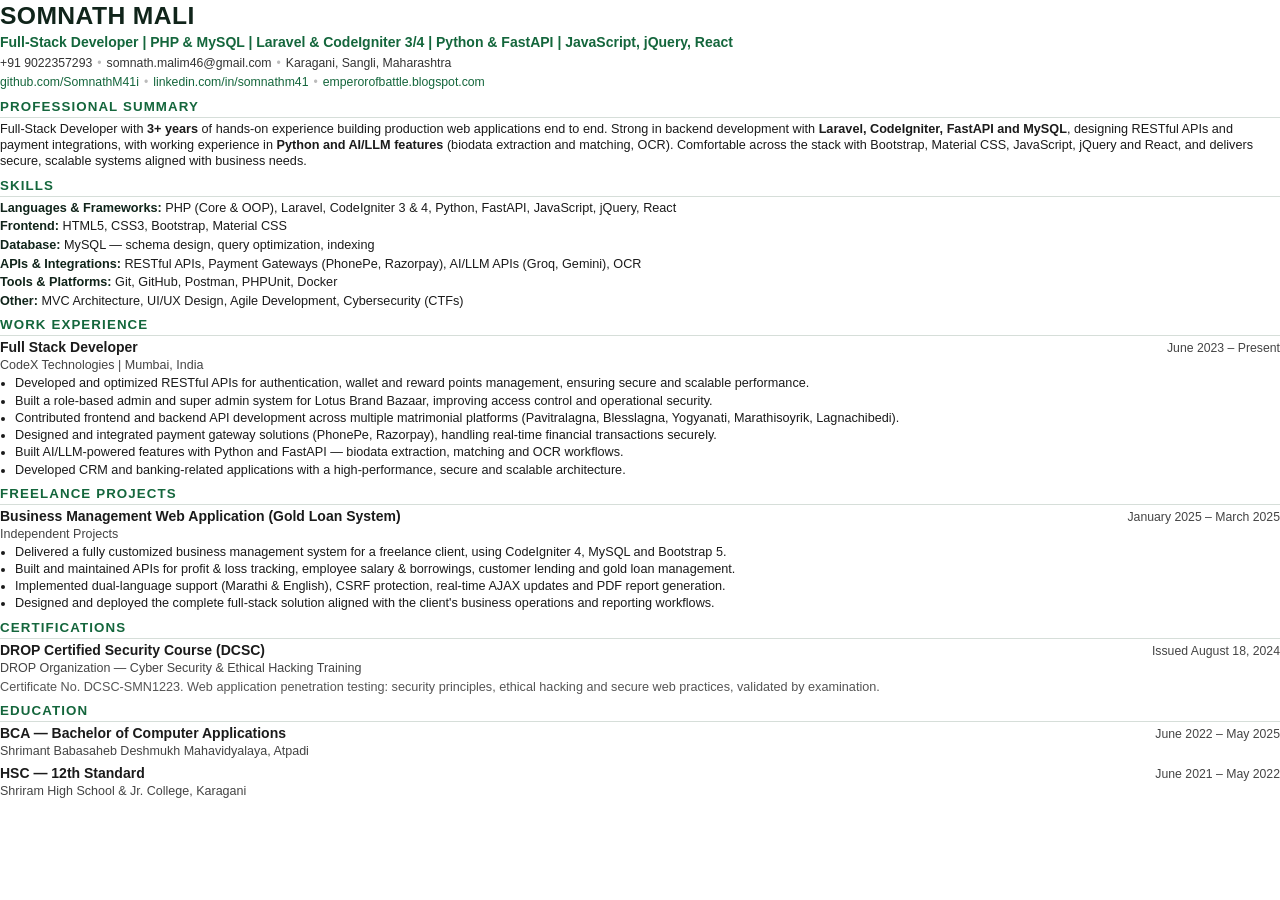
==== resume-src.html @ 2be3f136 "fix: rebuild resume -- 3+ years, add Python/FastAPI/AI, single page The resume was stale and underse" ====
<!DOCTYPE html>
<html lang="en">
<head>
<meta charset="utf-8">
<meta name="robots" content="noindex">
<title>Somnath Mali — Full-Stack Developer</title>
<style>
  @page { size: A4; margin: 13mm 14mm; }

  * { box-sizing: border-box; }

  html, body {
    margin: 0;
    padding: 0;
  }

  body {
    font-family: "Helvetica Neue", Helvetica, Arial, "Liberation Sans", sans-serif;
    font-size: 9.5pt;
    line-height: 1.28;
    color: #1b1b1b;
  }

  a { color: #14663c; text-decoration: none; }

  h1 {
    font-size: 18.5pt;
    letter-spacing: 0.4px;
    margin: 0 0 2px;
    color: #10241a;
  }

  .title {
    font-size: 10.5pt;
    font-weight: 600;
    color: #14663c;
    margin-bottom: 5px;
  }

  .contact {
    font-size: 9.2pt;
    color: #333;
    margin-bottom: 3px;
  }

  .contact span { white-space: nowrap; }

  .sep { color: #bbb; padding: 0 5px; }

  h2 {
    font-size: 10pt;
    text-transform: uppercase;
    letter-spacing: 1.1px;
    color: #14663c;
    margin: 7px 0 3px;
    padding-bottom: 2px;
    border-bottom: 1px solid #d6ded9;
    break-after: avoid;
    page-break-after: avoid;
  }

  h2:first-of-type { margin-top: 7px; }

  p { margin: 0 0 3px; }

  ul {
    margin: 2px 0 0;
    padding-left: 15px;
  }

  li { margin-bottom: 1px; }

  .job-head {
    display: flex;
    justify-content: space-between;
    align-items: baseline;
    gap: 10px;
  }

  .job-title { font-weight: 700; font-size: 10.5pt; }

  .job-where { font-size: 9.4pt; color: #444; }

  .job-when {
    font-size: 9.2pt;
    color: #444;
    white-space: nowrap;
    text-align: right;
  }

  .skills p { margin: 0 0 2.5px; }

  .skills b { color: #10241a; }

  .muted { color: #555; }

  .avoid-break { break-inside: avoid; page-break-inside: avoid; }
</style>
</head>
<body>

<h1>SOMNATH MALI</h1>
<div class="title">Full-Stack Developer | PHP &amp; MySQL | Laravel &amp; CodeIgniter 3/4 | Python &amp; FastAPI | JavaScript, jQuery, React</div>
<div class="contact">
  <span>+91 9022357293</span><span class="sep">•</span><span>somnath.malim46@gmail.com</span><span class="sep">•</span><span>Karagani, Sangli, Maharashtra</span>
</div>
<div class="contact">
  <span><a href="https://github.com/SomnathM41i">github.com/SomnathM41i</a></span><span class="sep">•</span><span><a href="https://linkedin.com/in/somnathm41">linkedin.com/in/somnathm41</a></span><span class="sep">•</span><span><a href="https://emperorofbattle.blogspot.com">emperorofbattle.blogspot.com</a></span>
</div>

<h2>Professional Summary</h2>
<p>Full-Stack Developer with <b>3+ years</b> of hands-on experience building production web applications end to end.
Strong in backend development with <b>Laravel, CodeIgniter, FastAPI and MySQL</b>, designing RESTful APIs and payment
integrations, with working experience in <b>Python and AI/LLM features</b> (biodata extraction and matching, OCR).
Comfortable across the stack with Bootstrap, Material CSS, JavaScript, jQuery and React, and delivers
secure, scalable systems aligned with business needs.</p>

<h2 class="skills">Skills</h2>
<div class="skills">
  <p><b>Languages &amp; Frameworks:</b> PHP (Core &amp; OOP), Laravel, CodeIgniter 3 &amp; 4, Python, FastAPI, JavaScript, jQuery, React</p>
  <p><b>Frontend:</b> HTML5, CSS3, Bootstrap, Material CSS</p>
  <p><b>Database:</b> MySQL — schema design, query optimization, indexing</p>
  <p><b>APIs &amp; Integrations:</b> RESTful APIs, Payment Gateways (PhonePe, Razorpay), AI/LLM APIs (Groq, Gemini), OCR</p>
  <p><b>Tools &amp; Platforms:</b> Git, GitHub, Postman, PHPUnit, Docker</p>
  <p><b>Other:</b> MVC Architecture, UI/UX Design, Agile Development, Cybersecurity (CTFs)</p>
</div>

<h2>Work Experience</h2>
<div class="avoid-break">
  <div class="job-head">
    <div>
      <div class="job-title">Full Stack Developer</div>
      <div class="job-where">CodeX Technologies | Mumbai, India</div>
    </div>
    <div class="job-when">June 2023 – Present</div>
  </div>
  <ul>
    <li>Developed and optimized RESTful APIs for authentication, wallet and reward points management, ensuring secure and scalable performance.</li>
    <li>Built a role-based admin and super admin system for Lotus Brand Bazaar, improving access control and operational security.</li>
    <li>Contributed frontend and backend API development across multiple matrimonial platforms (Pavitralagna, Blesslagna, Yogyanati, Marathisoyrik, Lagnachibedi).</li>
    <li>Designed and integrated payment gateway solutions (PhonePe, Razorpay), handling real-time financial transactions securely.</li>
    <li>Built AI/LLM-powered features with Python and FastAPI — biodata extraction, matching and OCR workflows.</li>
    <li>Developed CRM and banking-related applications with a high-performance, secure and scalable architecture.</li>
  </ul>
</div>

<h2>Freelance Projects</h2>
<div class="avoid-break">
  <div class="job-head">
    <div>
      <div class="job-title">Business Management Web Application (Gold Loan System)</div>
      <div class="job-where">Independent Projects</div>
    </div>
    <div class="job-when">January 2025 – March 2025</div>
  </div>
  <ul>
    <li>Delivered a fully customized business management system for a freelance client, using CodeIgniter 4, MySQL and Bootstrap 5.</li>
    <li>Built and maintained APIs for profit &amp; loss tracking, employee salary &amp; borrowings, customer lending and gold loan management.</li>
    <li>Implemented dual-language support (Marathi &amp; English), CSRF protection, real-time AJAX updates and PDF report generation.</li>
    <li>Designed and deployed the complete full-stack solution aligned with the client's business operations and reporting workflows.</li>
  </ul>
</div>

<h2>Certifications</h2>
<div class="avoid-break">
  <div class="job-head">
    <div>
      <div class="job-title">DROP Certified Security Course (DCSC)</div>
      <div class="job-where">DROP Organization — Cyber Security &amp; Ethical Hacking Training</div>
    </div>
    <div class="job-when">Issued August 18, 2024</div>
  </div>
  <p class="muted" style="margin-top:3px">Certificate No. DCSC-SMN1223. Web application penetration testing: security principles, ethical hacking and secure web practices, validated by examination.</p>
</div>

<h2>Education</h2>
<div class="avoid-break">
  <div class="job-head">
    <div>
      <div class="job-title">BCA — Bachelor of Computer Applications</div>
      <div class="job-where">Shrimant Babasaheb Deshmukh Mahavidyalaya, Atpadi</div>
    </div>
    <div class="job-when">June 2022 – May 2025</div>
  </div>
</div>
<div class="avoid-break" style="margin-top:6px">
  <div class="job-head">
    <div>
      <div class="job-title">HSC — 12th Standard</div>
      <div class="job-where">Shriram High School &amp; Jr. College, Karagani</div>
    </div>
    <div class="job-when">June 2021 – May 2022</div>
  </div>
</div>

</body>
</html>
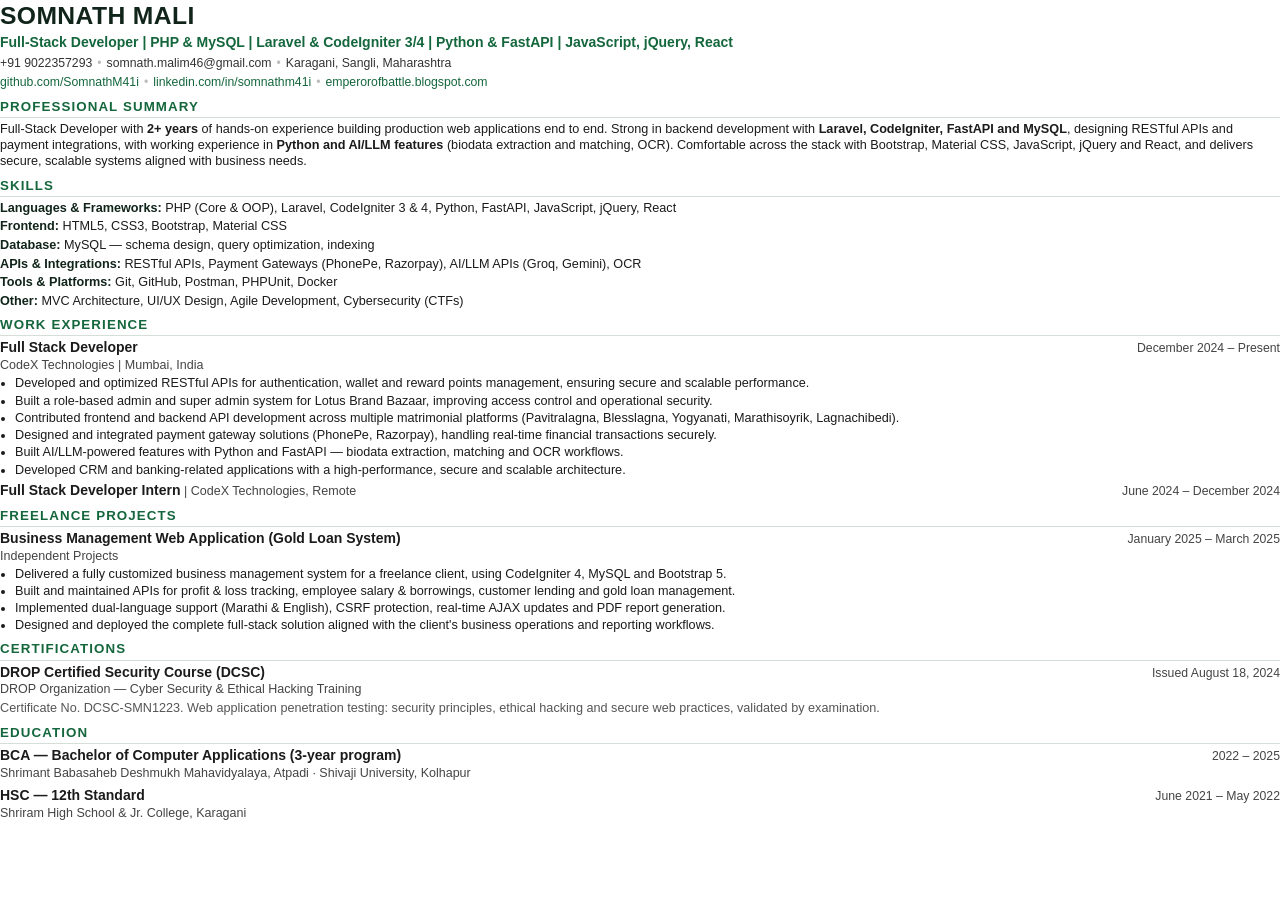
==== commit 23468b1a: "intial commit" ====
--- a/resume-src.html
+++ b/resume-src.html
@@ -105,11 +105,11 @@
   <span>+91 9022357293</span><span class="sep">•</span><span>somnath.malim46@gmail.com</span><span class="sep">•</span><span>Karagani, Sangli, Maharashtra</span>
 </div>
 <div class="contact">
-  <span><a href="https://github.com/SomnathM41i">github.com/SomnathM41i</a></span><span class="sep">•</span><span><a href="https://linkedin.com/in/somnathm41">linkedin.com/in/somnathm41</a></span><span class="sep">•</span><span><a href="https://emperorofbattle.blogspot.com">emperorofbattle.blogspot.com</a></span>
+  <span><a href="https://github.com/SomnathM41i">github.com/SomnathM41i</a></span><span class="sep">•</span><span><a href="https://linkedin.com/in/somnathm41i">linkedin.com/in/somnathm41i</a></span><span class="sep">•</span><span><a href="https://emperorofbattle.blogspot.com">emperorofbattle.blogspot.com</a></span>
 </div>
 
 <h2>Professional Summary</h2>
-<p>Full-Stack Developer with <b>3+ years</b> of hands-on experience building production web applications end to end.
+<p>Full-Stack Developer with <b>2+ years</b> of hands-on experience building production web applications end to end.
 Strong in backend development with <b>Laravel, CodeIgniter, FastAPI and MySQL</b>, designing RESTful APIs and payment
 integrations, with working experience in <b>Python and AI/LLM features</b> (biodata extraction and matching, OCR).
 Comfortable across the stack with Bootstrap, Material CSS, JavaScript, jQuery and React, and delivers
@@ -132,7 +132,7 @@
       <div class="job-title">Full Stack Developer</div>
       <div class="job-where">CodeX Technologies | Mumbai, India</div>
     </div>
-    <div class="job-when">June 2023 – Present</div>
+    <div class="job-when">December 2024 – Present</div>
   </div>
   <ul>
     <li>Developed and optimized RESTful APIs for authentication, wallet and reward points management, ensuring secure and scalable performance.</li>
@@ -142,6 +142,10 @@
     <li>Built AI/LLM-powered features with Python and FastAPI — biodata extraction, matching and OCR workflows.</li>
     <li>Developed CRM and banking-related applications with a high-performance, secure and scalable architecture.</li>
   </ul>
+  <div class="job-head" style="margin-top:4px">
+    <div><span class="job-title">Full Stack Developer Intern</span> <span class="job-where">| CodeX Technologies, Remote</span></div>
+    <div class="job-when">June 2024 – December 2024</div>
+  </div>
 </div>
 
 <h2>Freelance Projects</h2>
@@ -177,10 +181,10 @@
 <div class="avoid-break">
   <div class="job-head">
     <div>
-      <div class="job-title">BCA — Bachelor of Computer Applications</div>
-      <div class="job-where">Shrimant Babasaheb Deshmukh Mahavidyalaya, Atpadi</div>
-    </div>
-    <div class="job-when">June 2022 – May 2025</div>
+      <div class="job-title">BCA — Bachelor of Computer Applications (3-year program)</div>
+      <div class="job-where">Shrimant Babasaheb Deshmukh Mahavidyalaya, Atpadi · Shivaji University, Kolhapur</div>
+    </div>
+    <div class="job-when">2022 – 2025</div>
   </div>
 </div>
 <div class="avoid-break" style="margin-top:6px">
